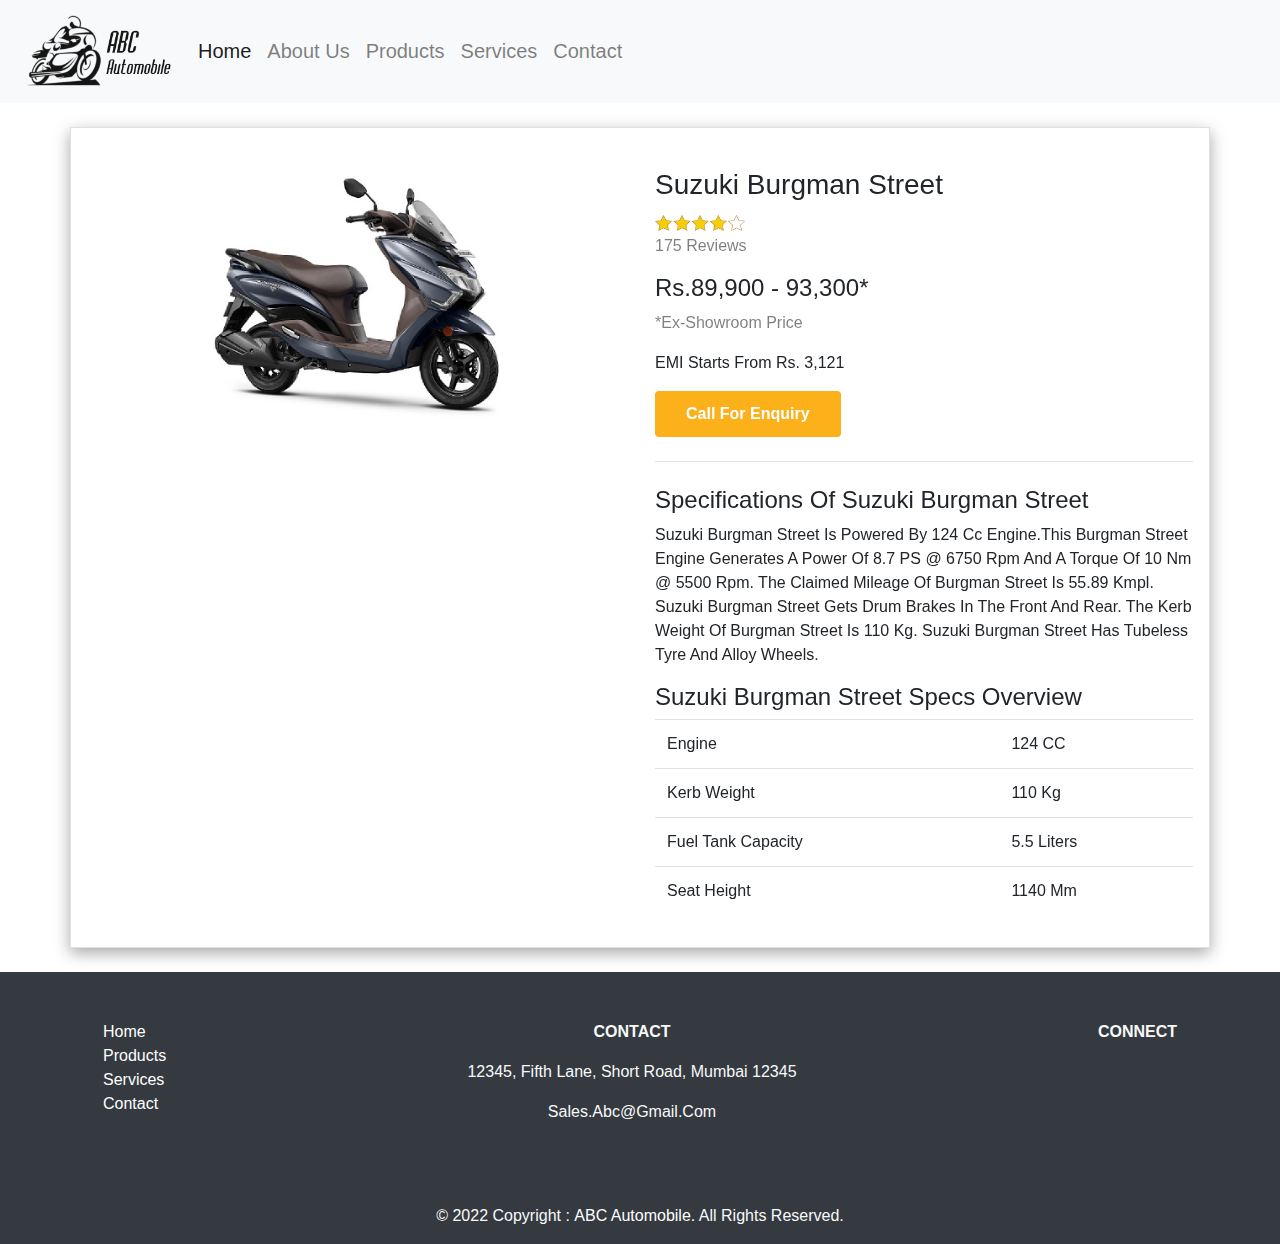
==== burman.html @ 729487a1 "Add files via upload" ====
<!DOCTYPE html>
<html lang="en">

<head>
    <meta charset="UTF-8">
    <meta http-equiv="X-UA-Compatible" content="IE=edge">
    <meta name="viewport" content="width=device-width, initial-scale=1.0">
    <link rel="stylesheet" href="style.css">
    <link rel="stylesheet" href="https://cdn.jsdelivr.net/npm/bootstrap@4.6.1/dist/css/bootstrap.min.css">
    <script src="https://cdn.jsdelivr.net/npm/jquery@3.6.0/dist/jquery.slim.min.js"></script>
    <script src="https://cdn.jsdelivr.net/npm/popper.js@1.16.1/dist/umd/popper.min.js"></script>
    <script src="https://cdn.jsdelivr.net/npm/bootstrap@4.6.1/dist/js/bootstrap.bundle.min.js"></script>
    <link rel="stylesheet" href="https://cdnjs.cloudflare.com/ajax/libs/font-awesome/6.2.0/css/all.min.css"
        integrity="sha512-xh6O/CkQoPOWDdYTDqeRdPCVd1SpvCA9XXcUnZS2FmJNp1coAFzvtCN9BmamE+4aHK8yyUHUSCcJHgXloTyT2A=="
        crossorigin="anonymous" referrerpolicy="no-referrer" />
    <link rel="shortcut icon" href="res/favicon.png" type="image/x-icon">
     <!-- AOS Animation  -->
     <link href="https://unpkg.com/aos@2.3.1/dist/aos.css" rel="stylesheet">
     <script src="https://unpkg.com/aos@2.3.1/dist/aos.js"></script>
    <title>ABC Automobile</title>
</head>

<body>

    <!--TODO: Navbar -->
    <nav class="navbar navbar-expand-lg navbar-light bg-light  sticky-top">
        <a class="navbar-brand ml-2 d-flex justify-content-center" href="index.html"> <img src="res/logo.png"
                class="brandLogo" alt="logo"></a>
        <button class="navbar-toggler" data-target="#my-nav" data-toggle="collapse" aria-controls="my-nav"
            aria-expanded="false" aria-label="Toggle navigation">
            <span class="navbar-toggler-icon"></span>
        </button>
        <div id="my-nav" class="collapse navbar-collapse ">
            <ul class="navbar-nav">
                <li class="nav-item active">
                    <a class="nav-link" href="index.html">Home</a>
                </li>
                <li class="nav-item">
                    <a class="nav-link" href="index.html">About Us</a>
                </li>
                <li class="nav-item">
                    <a class="nav-link" href="Products.html">Products</a>
                </li>
                <li class="nav-item">
                    <a class="nav-link" href="Services.html">Services</a>
                </li>
                <li class="nav-item">
                    <a class="nav-link" href="Contact.html">Contact</a>
                </li>

            </ul>
        </div>
    </nav>
    <!-- TODO: Navbar -->


    <div class="container-fluid">

        <div class="container product-disc border mt-4 mb-4 p-3 " data-aos="fade-up" data-aos-duration="1000">
            <div class="row">
                <div class="col-xl-6 col-md-6 col-sm-12">
                    <div class="single-product-image">
                        <img src="res/burgman.webp" class="img-fluid" alt="">
                    </div>
                </div>
                <div class="col-xl-6 col-md-6 col-sm-12">
                    <div class="single-product-content">
                        <div class=" d-flex float-right single-product-ico ">
                            <a href=""> <i class="fa fa-heart p-2"></i></a>
                            <a href=""> <i class="fa fa-share-alt p-2"></i> </a>
                        </div>
                        <p class="h3 mt-4">Suzuki Burgman Street</p>
                        <img src="/res/rating-star.png" alt="" width="90px">
                        <p class="text-black-50"> 175 Reviews</p>
                        <p class="h4">Rs.89,900 - 93,300*</p>
                        <p class="text-black-50">*Ex-showroom price</p>
                        <p>EMI starts from Rs. 3,121</p>
                        <button class="btn btn-primary-product">Call For Enquiry</button>
                        <hr class="my-4">
                        <div class="single-product-content-disc">
                            <p class="h4">Specifications of Suzuki Burgman Street</p>
                            <p>Suzuki Burgman Street is powered by 124 cc engine.This Burgman Street engine generates a power of 8.7 PS @ 6750 rpm and a torque of 10 Nm @ 5500 rpm. The claimed mileage of Burgman Street is 55.89 kmpl. Suzuki Burgman Street gets Drum brakes in the front and rear. The kerb weight of Burgman Street is 110 Kg. Suzuki Burgman Street has Tubeless Tyre and Alloy Wheels.</p>
                            <p class="h4">Suzuki Burgman Street Specs Overview</p>
                            <table class="table">
                                <tr>
                                    <td>Engine</td>
                                    <td>124 CC  </td>
                                </tr>
                                <tr>
                                    <td>Kerb Weight</td>
                                    <td>110 Kg </td>
                                </tr>   
                                 <tr>
                                    <td>Fuel Tank Capacity</td>
                                    <td>5.5 Liters</td>
                                </tr>  
                                <tr>
                                    <td>Seat Height</td>
                                    <td>1140 mm</td>
                                </tr>   
                            </table>
                        </div>
                    </div>
                </div>
            </div>
        </div>

    </div>

    <!-- TODO: Footer -->
    <div class="container-fluid bg-dark text-light ">
        <div class="container p-5">
            <div class="row d-flex justify-content-between">
                <div class=" d-flex flex-column footer-link">
                    <a href="index.html">Home</a>
                    <a href="Products.html">Products</a>
                    <a href="Services.html">Services</a>
                    <a href="Contact.html">Contact</a>
                </div>
                <div class=""">
                    <p class=" font-weight-bold text-center">CONTACT</p>

                    <p class="text-center">12345, Fifth Lane, Short Road, Mumbai 12345</p>
                    <p class="text-center"> Sales.abc@gmail.com </p>

                </div>
                <div class="">
                    <p class="font-weight-bold">CONNECT</p>

                    <div class="social-btn">
                        <a href="" class="text-white m-2">
                            <i class="fab fa-facebook-f"></i>
                        </a>
                        <a href="" class="text-white m-2">
                            <i class="fab fa-twitter"></i>
                        </a>
                        <a href="" class="text-white m-2">
                            <i class="fab fa-google"></i>
                        </a>
                        <a href="" class="text-white m-2">
                            <i class="fab fa-instagram"></i>
                        </a>

                    </div>

                </div>
            </div>

        </div>
        <!-- Copyright -->
        <div class="text-center p-3">
            © 2022 Copyright :
            <a class="text-white" href="index.html"> <span class=""><img src="res/images/code.png" alt=""></span>ABC
                Automobile. </a>All Rights Reserved.

        </div>
        <!-- Copyright -->
    </div>
    <!-- TODO: Footer -->

    <script>
        AOS.init();
      </script>

</body>

</html>
---- style.css ----
* {
    margin: 0;

}

:root {
    --colour-yellow: #FCB01A;
    --text-color: #212529;
    --default-text-size: 30px;
    --colour-yellow-hover:#e49800;
}

html{
    scroll-behavior: smooth;
}

body {

    font-family: poppins,sans-serif, 'Segoe UI', Tahoma, Geneva, Verdana, sans-serif;
    color: var(--text-color);
    text-transform: capitalize;

}

html::-webkit-scrollbar{
    width: 1vw;
  }
  html::-webkit-scrollbar-thumb{
      background-color: var(--colour-yellow);
      /* border-radius: 10px; */
  }
  html::-webkit-scrollbar-thumb:hover{
      background-color: #db9200;    
  }
  html::-webkit-scrollbar-track{
    background-color: #181818;
  }
  html::-webkit-scrollbar-track:hover{
      background-color: #181818;
  }


.brandLogo {
    width: 150px;
}

.nav-link {
    text-align: center !important;
    font-size: 20px;
}
.nav-link::after{
    content: '';
    display: block;
    height: 2px;
    width: 0px;
    background-color: var(--colour-yellow);
    transition: 0.3s ease-in-out;
}

.nav-link:hover::after{
    content: '';
    width: 100%;
}

.hero-bg {
    height: 400px;
    width: 100%;
    background-position: center;
    background-size: cover;
    background-image: url("/res/bike1.webp");
    background-repeat: no-repeat;

}

.btn-enquiry {
    padding: 10px 20px !important;
    border-radius: 50px !important;
    color: white !important;
    border: none;
    background-color: var(--colour-yellow) !important;
    transition: all 0.3s ease-in-out;
    font-weight: 500;
}

.btn-enquiry:hover {
    background-color: rgb(214, 143, 0) !important;
    letter-spacing: 0.5px;
}

.hero-heading {
    padding-top: 100px;
}

.sec-title {
    font-size: 30px;
    font-weight: bold;
    text-transform: uppercase;


}

.card-img {
    overflow: hidden;
}

.card-img img {
    transition: all 0.5s ease-in-out;
}

.card-img img:hover {
    transform: scale(1.05);
}

.card {
    position: relative !important;
    overflow: hidden !important;
}

.card-item-content {
    color: #fff;
    background-color: rgba(214, 143, 0);
    position: absolute;
    top: 100%;
    margin-top: 190px;
    text-align: center;
    left: 0%;
    width: 100%;
    height: 100%;
    padding: 20px;
    box-sizing: border-box;
    transition: all 0.3s ease-in-out;
}

.card:hover .card-item-content {
    top: 0px !important;
}

.card-item-content a {
    text-decoration: none !important;
    color: white;
    font-weight: bolder;
    font-size: 30px;
    transition: all 0.3s ease-in-out;
}

.card-item-content a:hover {
    color: #fff !important;
    letter-spacing: 3px !important;
}

.show-more {
    font-size: 18px;
    text-decoration: none !important;
    font-weight: bold;
    margin-left: 40%;
}

.about-text {
    font-size: 18px;
    line-height: 35px;

}

.div-about-img {

    background-color: #FCB01A;
}

.about-img {
    animation: floatingBike 3s ease-in-out infinite;

}

@keyframes floatingBike {
    0% {
        transform: rotate(1deg);
    }

    50% {
        transform: rotate(-1deg);
    }

    100% {
        transform: rotate(1deg);    
    }

}

.social-link{
    width: 10%;
    height: 30%;
    background-color: #343A40;
    border-radius: 100%;
    transition: all 0.2s ease-in-out;
}
.social {
    width: 10%;
    height: 30%;
    border: 2px solid #343A40;
    background-color: #343A40;
    border-radius: 100%;
    transition: all 0.2s ease-in-out;
}
.social img{
    width: 25px;
    height: 25px;
}

.social-link:hover{
    background-color: var(--colour-yellow);
}
.footer-link a{
    text-decoration: none !important;
    color: #fff !important;
}
.footer-link a:hover{
    color:var(--colour-yellow) !important;
}
.social-btn i{
   transition: all 0.2s ease-in-out;
}
.social-btn a:hover i{
    transform: scale(1.2);
    color: var(--colour-yellow) !important;
}

/* services page */
.services-card{
    margin: 20px 0;
    border: none !important;
    transition: all 0.2s ease-in-out;
    overflow: hidden;
}
.services-card:hover{
    box-shadow: rgba(0, 0, 0, 0.35) 0px 5px 15px;
}
.service-card-img{
    display: flex;
    justify-content: center;
}
.service-card-img img{
    border-radius: 20px;
    width: 100%;
    transition: all 0.3s ease-in-out;
}
/* .services-card:hover img{
    transform: scale(1.02);
} */

.btn-yellow{
    background-color: var(--colour-yellow) !important;
    color: #fff !important;
    border-radius: 20px !important;
    
}
.btn-yellow:hover{
    background-color: #db9200 !important;
}
.bg-yellow{
    background-color: var(--colour-yellow);
}

.modal{
    backdrop-filter: blur(5px);
}
.contact-btn{
    background-color: var(--colour-yellow) !important;
}

/* product page */

.product-card{
transition: all 0.2s ease-in-out;
}
.product-card:hover{
    
    box-shadow: rgba(0, 0, 0, 0.35) 0px 5px 15px;
}

.product-card a{
    text-decoration: none !important;
    color: #212529;
}
.product-card a:hover{
    color: #212529;
}

.product-disc{
    box-shadow: rgba(0, 0, 0, 0.35) 0px 5px 15px;
}

.single-product-ico i{
    color: #212529;
}
.single-product-ico i:hover{
    color: #db9200 !important;
}
.single-product-image{
    overflow: hidden;
}
.single-product-image img{
    
    transition: all 0.3s ease-in-out;
}
.single-product-image:hover img{
    transform: scale(1.3);
}
.btn-primary-product{
    background-color: var(--colour-yellow) !important;
    color: #fff !important;
    padding: 10px 30px !important;
    font-weight: bold !important;

}
.btn-primary-product:hover{
    background-color: var(--colour-yellow-hover) !important;
}
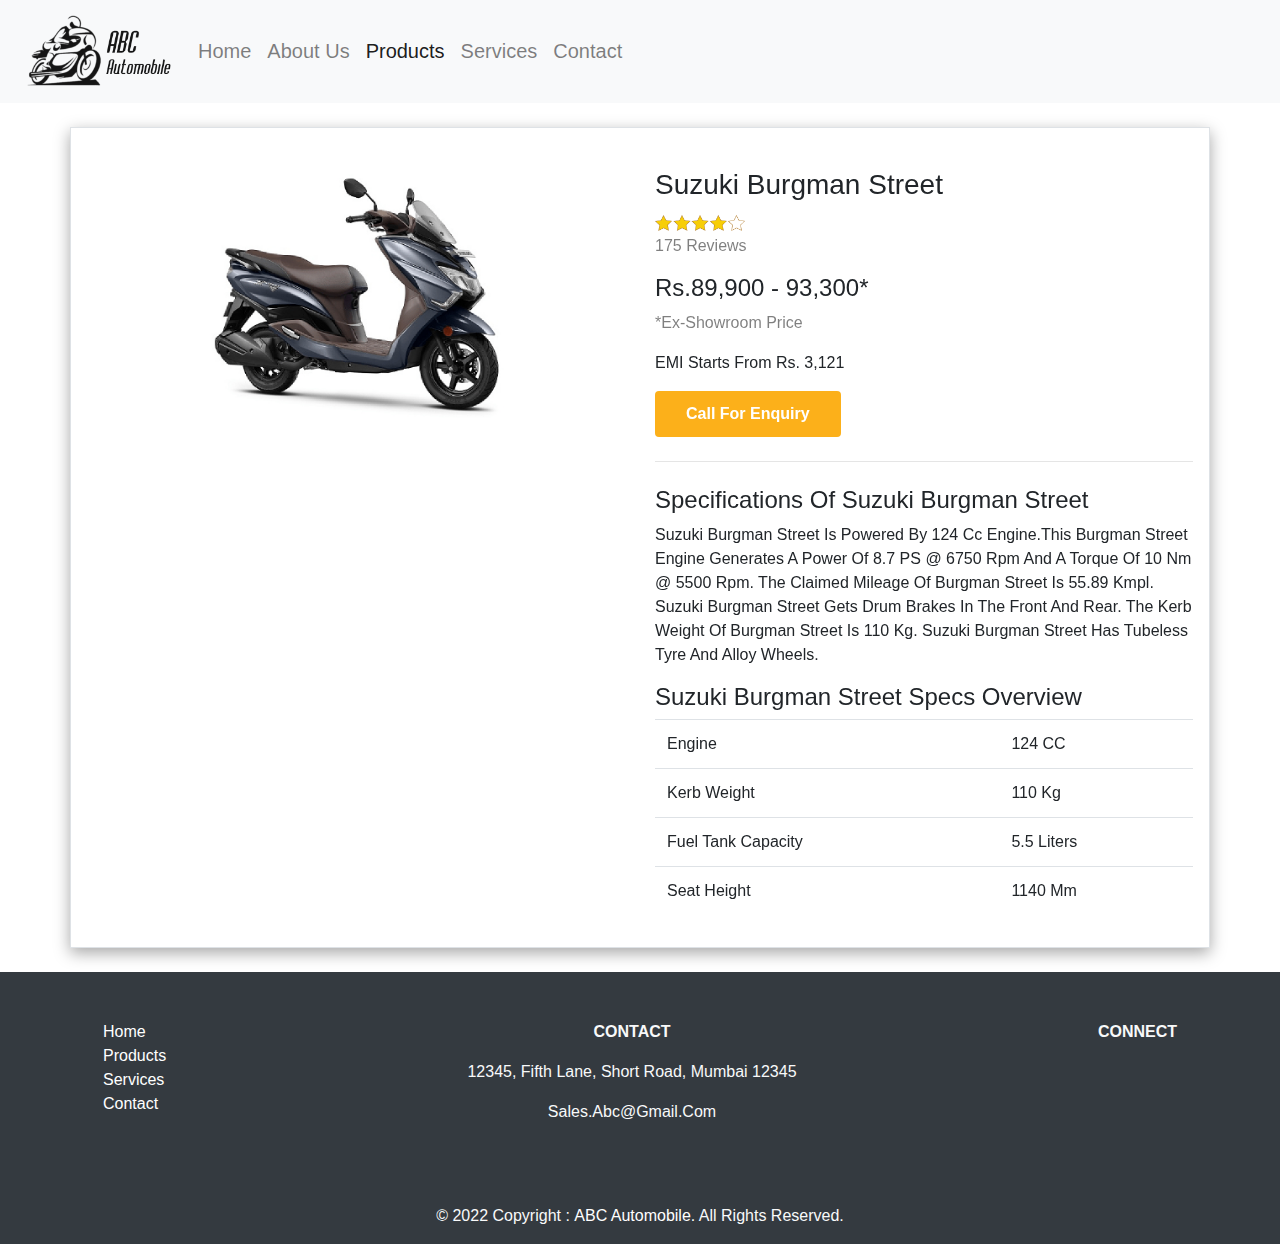
==== commit 3bd99445: "Update burman.html" ====
--- a/burman.html
+++ b/burman.html
@@ -32,13 +32,13 @@
         </button>
         <div id="my-nav" class="collapse navbar-collapse ">
             <ul class="navbar-nav">
-                <li class="nav-item active">
+                <li class="nav-item ">
                     <a class="nav-link" href="index.html">Home</a>
                 </li>
                 <li class="nav-item">
                     <a class="nav-link" href="index.html">About Us</a>
                 </li>
-                <li class="nav-item">
+                <li class="nav-item active">
                     <a class="nav-link" href="Products.html">Products</a>
                 </li>
                 <li class="nav-item">
@@ -164,4 +164,4 @@
 
 </body>
 
-</html>+</html>
--- a/style.css
+++ b/style.css
@@ -67,7 +67,7 @@
     width: 100%;
     background-position: center;
     background-size: cover;
-    background-image: url("/res/bike1.webp");
+    background-image: url("./res/bike1.webp");
     background-repeat: no-repeat;
 
 }
